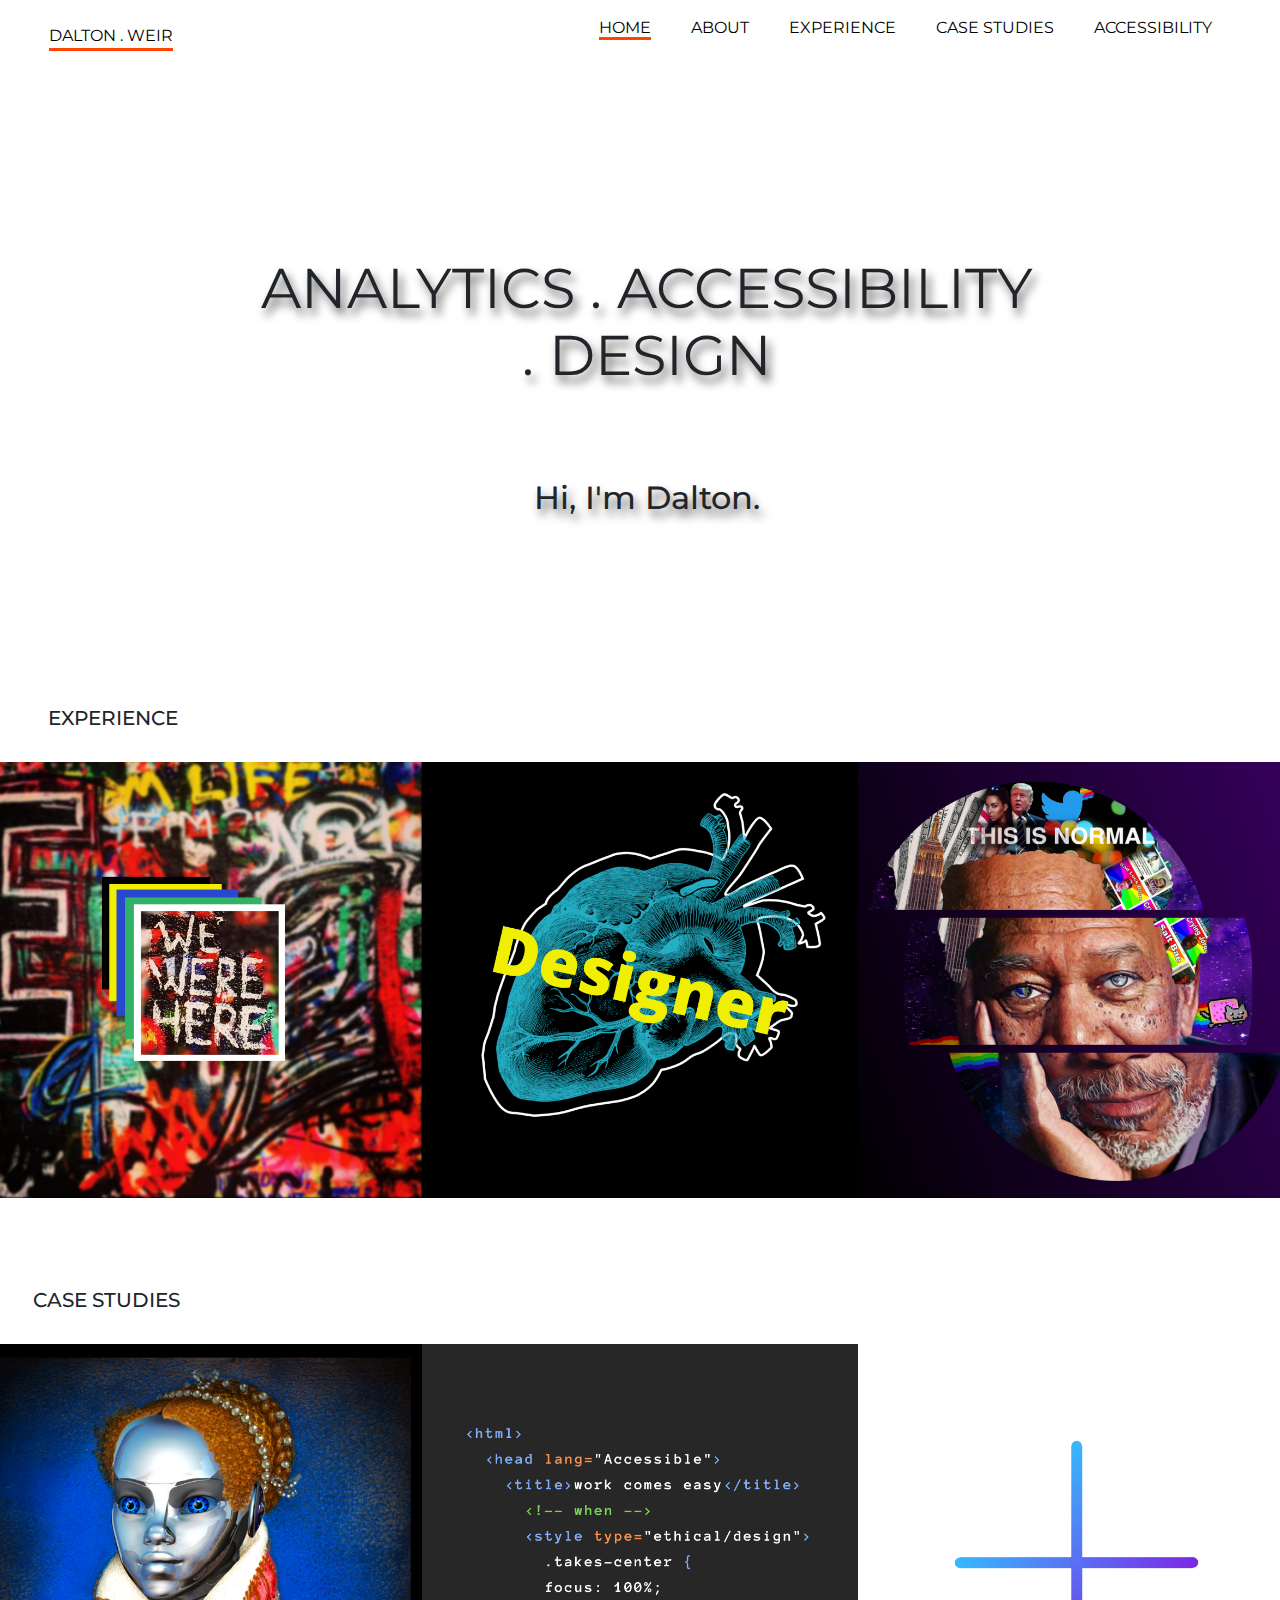
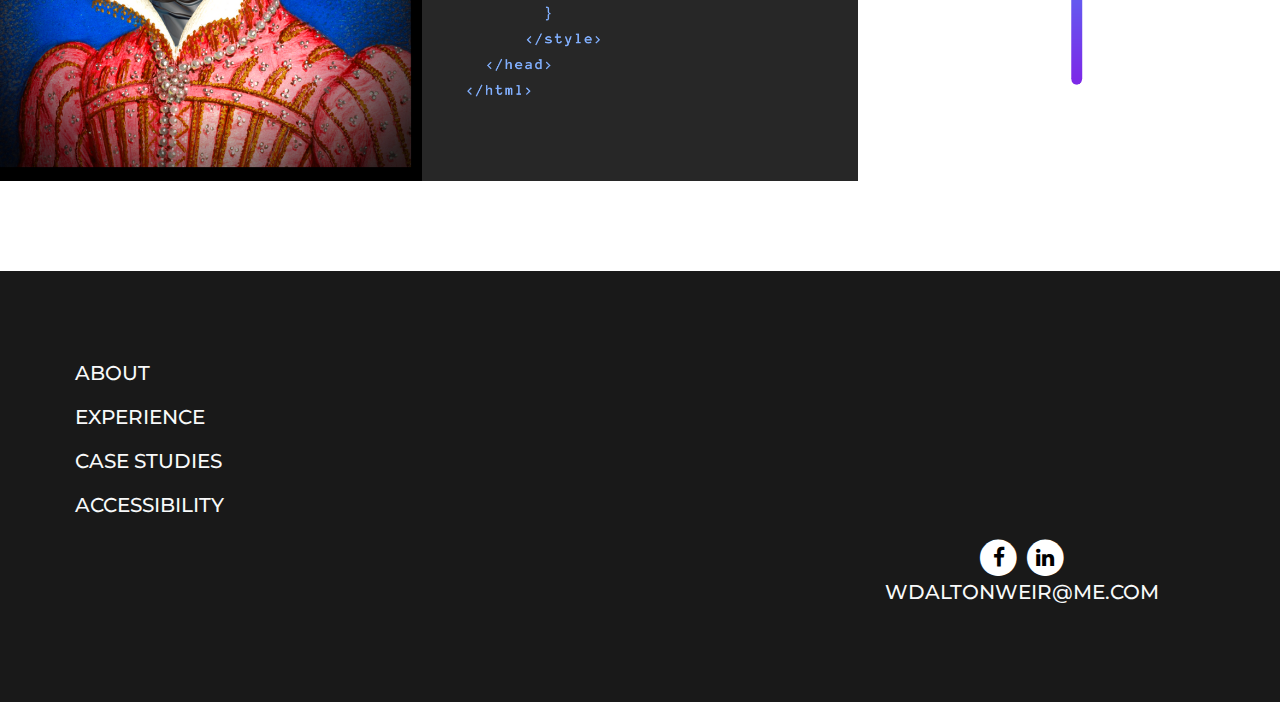
==== index.html @ e36e3f41 "changes" ====
<!DOCTYPE html>
<html lang="eng">
  <head>
    <meta charset="utf-8" />
    <meta
      name="viewport"
      content="width=device-width, initial-scale=1, shrink-to-fit=no"
    />

    <link
      rel="stylesheet"
      href="https://stackpath.bootstrapcdn.com/bootstrap/4.3.1/css/bootstrap.min.css"
      integrity="sha384-ggOyR0iXCbMQv3Xipma34MD+dH/1fQ784/j6cY/iJTQUOhcWr7x9JvoRxT2MZw1T"
      crossorigin="anonymous"
    />
    <link rel="stylesheet" href="https://cdnjs.cloudflare.com/ajax/libs/font-awesome/4.7.0/css/font-awesome.min.css">
    <link href="https://fonts.googleapis.com/css?family=Montserrat:400,500,700,900|Ubuntu:400,500,700" rel="stylesheet">

    <link rel="stylesheet" href="app.css" />
    <title>Dalton.Weir - Home</title>
  </head>
  <body>
    <div class="row px-5 py-3" id="navbar">
      <div class="col-4 navbar">
        <a href="/" class="navbar-link">
          DALTON . WEIR
        </a>
      </div>
      <div class="col-8">
        <ul class="navbar-list">
          <li class="navbar-list-item">
            <a href="/" class="orange-underline">HOME</a>
            <span class="sr-only">(current)</span>
          </li>
          <li class="navbar-list-item">
            <a href="/" >
              ABOUT
            </a>
          </li>
          <li class="navbar-list-item">
            <a href="/">
              EXPERIENCE
            </a>
          </li>
          <li class="navbar-list-item ">
            <a href="/">
              CASE STUDIES
            </a>
          </li>
          <li class="navbar-list-item">
            <a href="/">
              ACCESSIBILITY
            </a>
          </li>
        </ul>
      </div>
    </div>
    <div class="row align-items-center px-5">
      <!-- <div class="col md-2"></div> -->
      <div class="col md-8 offset-md-2 header">
        <h1 class="display-4 h1-shadow"><strong>ANALYTICS . ACCESSIBILITY . DESIGN</strong></h1>
        <h2 class="display-5 h1-shadow" style="margin-top: 10vh;">Hi, I'm Dalton.</h2>
      </div>
    </div>
    <div class="row px-5">
      <div class="col md-8" style="margin-top: 20vh">
        <h5>EXPERIENCE</h5>
      </br>
      </div>
    </div>
    <div class="row image">
      <div class="col-4 align-self-center image block-image">
        <div class="col-12 item-description text-align-center">
          <div class="text-light text-align-center">
            <h5>SOME PROJECT TITLE</h5>
            <p>Some content goes here...</p>
          </div>
        </div>
        <img src="public/img/we-were-here.png" alt="" class="img-fluid">
      </div>
      <div class="col-4 align-self-center image block-image">
        <div class="col-12 item-description text-align-center">
          <div class="text-light text-align-center">
            <h5>SOME PROJECT TITLE</h5>
            <p>Some content goes here...</p>
          </div>
        </div>
        <img src="public/img/designer.png" alt="" class="img-fluid">
      </div>
      <div class="col-4 align-self-center image block-image">
        <div class="col-12 item-description text-align-center">
          <div class="text-light text-align-center">
            <h5>SOME PROJECT TITLE</h5>
            <p>Some content goes here...</p>
          </div>
        </div>
        <img src="public/img/this-is-normal.png" alt="" class="img-fluid">
      </div>
    </div>
    <div class="row">
        <div class="col md-8 px-5" style="margin-top: 10vh">
          <h5>CASE STUDIES</h5>
        </br>
        </div>
    </div>
    <div class="row image ">
      <div class="col-4 align-self-center image block-image">
        <div class="col-12 item-description text-align-center">
          <div class="text-light text-align-center">
              <h5>SOME PROJECT TITLE</h5>
              <p>Some content goes here...</p>
            </div>
          </div>
          <img src="public/img/queen-of-bots.png" alt="" class="img-fluid">
        </div>
        <div class="col-4 align-self-center image block-image">
          <div class="col-12 item-description text-align-center">
            <div class="text-light text-align-center">
              <h5>SOME PROJECT TITLE</h5>
              <p>Some content goes here...</p>
            </div>
          </div>
          <img src="public/img/code.png" alt="" class="img-fluid">
        </div>
        <div class="col-4 align-self-center image block-image">
          <div class="col-12 item-description text-align-center">
            <div class="text-light text-align-center">
              <h5>SOME PROJECT TITLE</h5>
              <p>Some content goes here...</p>
            </div>
          </div>
          <img src="public/img/yourproject.png" alt="" class="img-fluid">
        </div>
      </div>
      <div class="row text-light footer align-items-center">
          <div class="col md-3 px-5" >
            <ul>
              <li><h5>ABOUT</h5></li>
              <li><h5>EXPERIENCE</h5></li>
              <li><h5>CASE STUDIES</h5></li>
              <li><h5>ACCESSIBILITY</h5></li>
           </ul>
        </div>
        <div class="col md-2 offset-md-7 px-5" >
          <div class="row">
            <div class="col md-12 text-center">
              <span class="fa-stack fa-lg">
                <a href="#" class="fa fa-circle fa-stack-2x"></a>
                <a href="#" class="fa fa-facebook fa-stack-1x " ></a>
              </span>
              <span class="fa-stack fa-lg">
                <a href="#" class="fa fa-circle fa-stack-2x"></a>
                <a href="#" class="fa fa-linkedin fa-stack-1x " ></a>
              </span>
              <!-- <a href="#" class="fa fa-circle fa-linkedin"></a> -->
            </div>
          </div>
          <div class="row ">
            <div class="col md-12 text-center"><h5>WDALTONWEIR@ME.COM</h5></div>
          </div>
        </div>
      </div>
  </body>
</html>
---- app.css ----
body {
  font-family: "Libre Baskerville", serif;
  font-family: "Montserrat", sans-serif;
}

p {
  font-family: "Libre Baskerville", serif;
  font-family: "Libre Baskerville", sans-serif;
  font-size: 1.3rem;
}
::selection {
  background: yellow; /* WebKit/Blink Browsers */
  color: black;
}
::-moz-selection {
  background: yellow; /* WebKit/Blink Browsers */
  color: black;
}

.logo {
  text-decoration: underline;
  text-decoration-color: #f59d4b;
}

.logo a {
  text-decoration: underline;
  text-decoration-color: #f59d4b;
}

.header {
  margin-top: 20vh;
  max-width: 67.8%;
  text-align: center;
  /* padding-top: 25%; */
}

.image {
  min-height: 33vh;
  padding-left: 0px;
  padding-right: 0px;
  /* background-repeat: no-repeat;
  background-size: 33.3333333vw 33.333333vw; */
}

.nav a {
  font-size: 1.1em !important;
}
.nav li {
  margin-right: 15px;
  margin-left: 15px;
  overflow: visible;
}

.dropdown-toggle {
  display: none;
}

.footer {
  margin-top: 10vh;
  padding-top: 10vh;
  padding-bottom: 10vh;
  background-color: rgb(25, 25, 25);
}

.footer ul {
  list-style-type: none;
  padding-left: 0px;
  margin-left: 3.5%;
}

.footer li {
  margin-bottom: 20px;
}

.item-description {
  display: flex;
  text-align: center;
  align-items: center;
  justify-content: center;
  opacity: 0;
  background-color: rgba(25, 25, 25, 0.9);
  position: absolute;
  height: 100%;
  width: 100%;
  -webkit-transition: opacity 0.5s ease-in-out;
  -moz-transition: opacity 0.5s ease-in-out;
  -o-transition: opacity 0.5s ease-in-out;
  transition: opacity 0.5s ease-in-out;
}

.block-image:hover .item-description {
  display: flex;
  align-items: center;
  opacity: 1;
}

.about-heading {
  font-size: 18rem;
  overflow: hidden;
  display: block;
  letter-spacing: 12rem;
  margin-right: -12rem;
  text-align: right;
  margin-top: 20vh;
}

.border-bottom {
  border-color: black !important;
}

.border-right {
  border-color: black !important;
  border-width: 1px !important;
}

.article-content {
  margin-top: 5vh;
}

.article-title {
  border-bottom: solid;
  background-color: transparent;
  border-color: black;
}

.h1-shadow {
  text-shadow: 4px 7px 10px #000000a4;
}

.h4-shadow {
  text-shadow: 1px 2px 3px #000000a4;
}

.h5-shadow {
  text-shadow: 1px 2px 3px #000000a4;
}

.title {
  white-space: nowrap;
  color: #000000 !important;
}

.content-image {
  border-radius: 50% 0 50% 0;
  margin: auto;
  display: block;
}

.content-gradient {
  background: rgb(0, 0, 0);
  background: linear-gradient(
    180deg,
    rgba(0, 0, 0, 1) 60%,
    rgba(40, 6, 61, 1) 100%
  );
}

.content-spacing {
  margin-top: 5vh;
  padding-top: 5vh;
  padding-bottom: 5vh;
}

.navbar-link {
  border-bottom: solid;
  border-color: orangered;
}

.navbar a {
  color: black;
}

.navbar a:link {
  color: black;
}

.navbar a:visited {
  color: black;
}

.navbar a:hover {
  color: rgb(80, 80, 80);
  text-decoration: none;
}

.navbar-link a {
  color: black;
}

.navbar-list-item a:link {
  color: black;
}

.navbar-list-item a:visited {
  color: black;
}

.navbar-list-item a:hover {
  color: rgb(80, 80, 80);
  border-bottom: solid;
  background-color: transparent;
  border-color: orangered;
  text-decoration: none;
}

a:focus-visible {
  background-color: yellow;
  color: black;
}

a:focus {
  outline: none;
  background-color: yellow;
  color: black; 
}

/* .navbar-list-item a:focus-visible {
  outline: 3px solid blue; /* That'll show 'em */

.navbar-list-item {
  border: none;
  padding: 0 1.25rem;
}
/* .navbar-list-item.active {
  border-bottom: solid;
  background-color: transparent;
  border-color: orangered;
} */

.orange-underline {
  border-bottom: solid;
  background-color: transparent;
  border-color: orangered;
}

.navbar-list {
  display: block;
  list-style-type: none;
  margin: 0;
  padding: 0;
  overflow: hidden;
  float: right;
}

.navbar-list li {
  float: left;
}

.fa {
  text-align: center;
  text-decoration: none;
}

/* Add a hover effect if you want */
.fa:hover {
  opacity: 0.9;
  color: rgb(25, 25, 25);
  text-decoration: none;
}

/* Facebook */
.fa-facebook {
  /* background: white; */
  background-color: transparent;
  color: black;
}

.fa-linkedin {
  background-color: transparent;
  color: black;
}

.fa-circle {
  color: white;
}

.nav-dropdown {
  background-color: #4caf50;
  color: white;
  padding: 16px;
  font-size: 16px;
  border: none;
}

.dropdown {
  position: relative;
  display: inline-block;
}

.dropdown-content {
  display: none;
  position: absolute;
  background-color: #f1f1f1;
  min-width: 160px;
  box-shadow: 0px 8px 16px 0px rgba(0, 0, 0, 0.2);
  z-index: 1;
}

.dropdown-content a {
  color: black;
  padding: 12px 16px;
  text-decoration: none;
  display: block;
}

.dropdown-content a:hover {
  background-color: #ddd;
}

.dropdown:hover .dropdown-content {
  display: block;
}

.dropdown:hover .dropbtn {
  background-color: #3e8e41;
}
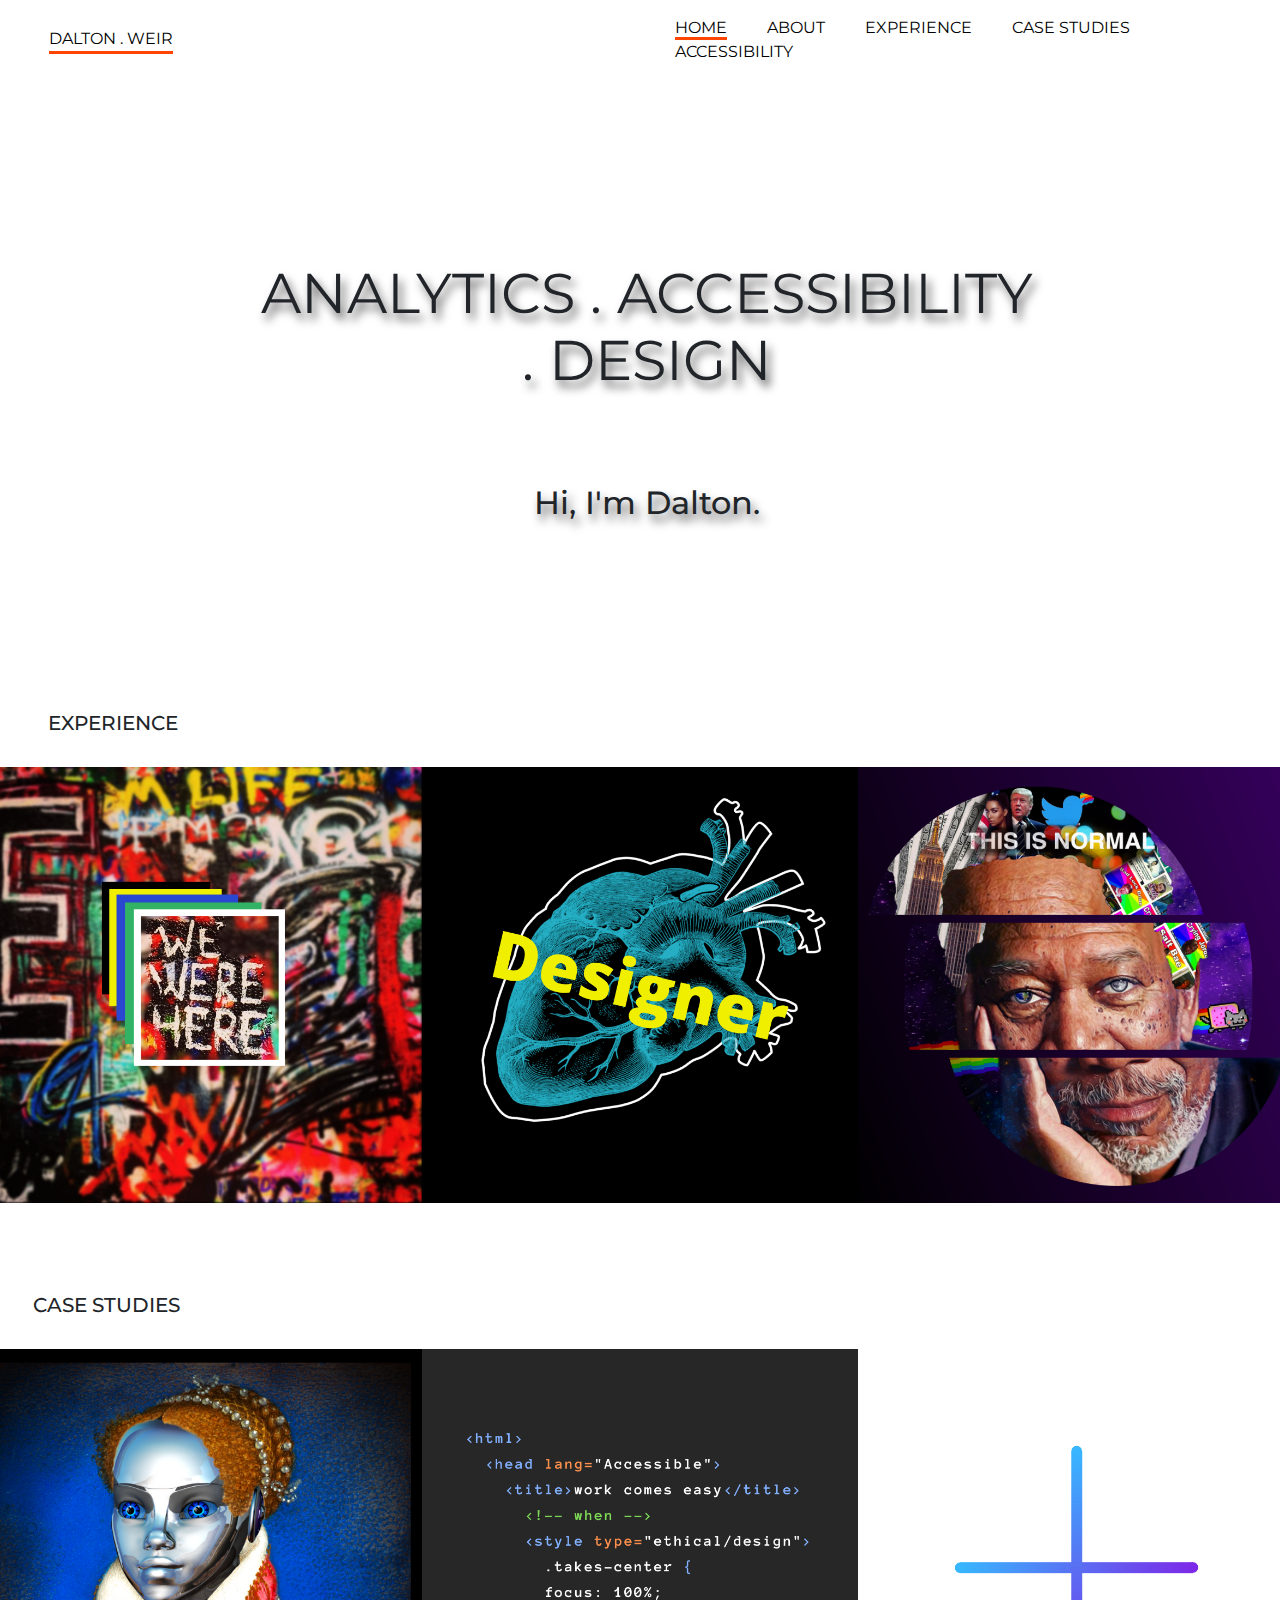
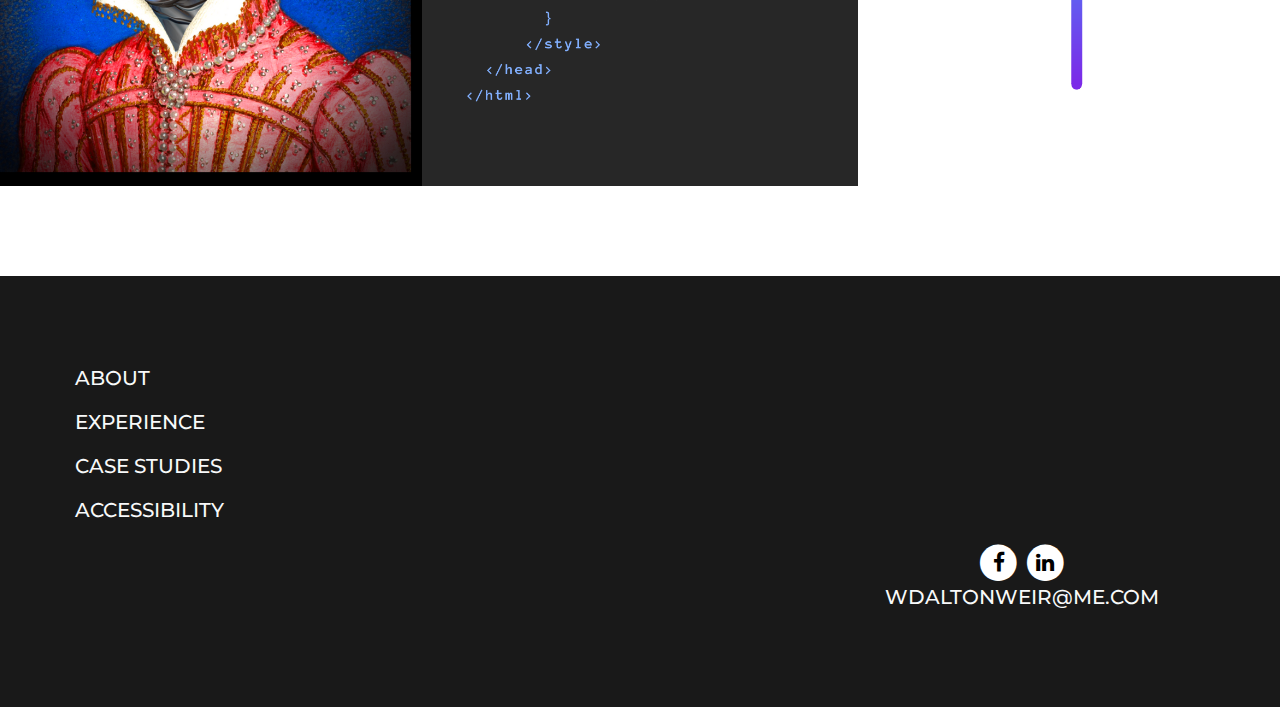
==== commit 97bdcd7b: "links" ====
--- a/index.html
+++ b/index.html
@@ -26,26 +26,54 @@
           DALTON . WEIR
         </a>
       </div>
-      <div class="col-8">
+      <div class="col-6 offset-2">
         <ul class="navbar-list">
           <li class="navbar-list-item">
-            <a href="/" class="orange-underline">HOME</a>
-            <span class="sr-only">(current)</span>
+            <a class="orange-underline" href="index.html">HOME</a>
           </li>
           <li class="navbar-list-item">
-            <a href="/" >
+            <a href="about.html">
               ABOUT
             </a>
           </li>
-          <li class="navbar-list-item">
+          <li class="navbar-list-item dropdown-nav-item">
             <a href="/">
               EXPERIENCE
             </a>
-          </li>
-          <li class="navbar-list-item ">
-            <a href="/">
-              CASE STUDIES
-            </a>
+            <div class="dropdown-nav-menu ">
+              <ul class="list-group">
+                <a class="list-group-item list-group-item-action" href="/">
+                  WE WERE HERE
+                </a>
+                <a class="list-group-item list-group-item-action">
+                  DESIGNER
+                </a>
+                <a
+                  class="list-group-item list-group-item-action"
+                  href="content-this-is-normal.html"
+                >
+                  THIS IS NORMAL
+                </a>
+              </ul>
+            </div>
+          </li>
+          <li class="navbar-list-item dropdown-nav-item">
+            <!-- <div class="dropdown-nav-item"> -->
+            <a href="">CASE STUDIES</a>
+            <div class="dropdown-nav-menu">
+              <ul class="list-group">
+                <a class="list-group-item list-group-item-action">
+                  MARY QUEEN OF BOTS
+                </a>
+                <a class="list-group-item list-group-item-action">
+                  ACESSIBILITY
+                </a>
+                <a class="list-group-item list-group-item-action">
+                  YOUR PROJECT HERE
+                </a>
+              </ul>
+            </div>
+            <!-- </div> -->
           </li>
           <li class="navbar-list-item">
             <a href="/">
@@ -72,29 +100,34 @@
       <div class="col-4 align-self-center image block-image">
         <div class="col-12 item-description text-align-center">
           <div class="text-light text-align-center">
-            <h5>SOME PROJECT TITLE</h5>
+            <h5>WE WERE HERE</h5>
             <p>Some content goes here...</p>
           </div>
         </div>
         <img src="public/img/we-were-here.png" alt="" class="img-fluid">
-      </div>
-      <div class="col-4 align-self-center image block-image">
-        <div class="col-12 item-description text-align-center">
-          <div class="text-light text-align-center">
-            <h5>SOME PROJECT TITLE</h5>
+        <a href="" class="clickable"></a>
+
+      </div>
+      <div class="col-4 align-self-center image block-image">
+        <div class="col-12 item-description text-align-center">
+          <div class="text-light text-align-center">
+            <h5>DESIGNER</h5>
             <p>Some content goes here...</p>
           </div>
         </div>
         <img src="public/img/designer.png" alt="" class="img-fluid">
-      </div>
-      <div class="col-4 align-self-center image block-image">
-        <div class="col-12 item-description text-align-center">
-          <div class="text-light text-align-center">
-            <h5>SOME PROJECT TITLE</h5>
+        <a href="" class="clickable"></a>
+
+      </div>
+      <div class="col-4 align-self-center image block-image">
+        <div class="col-12 item-description text-align-center">
+          <div class="text-light text-align-center">
+            <h5>THIS IS NORMAL</h5>
             <p>Some content goes here...</p>
           </div>
         </div>
         <img src="public/img/this-is-normal.png" alt="" class="img-fluid">
+        <a href="" class="clickable"></a>
       </div>
     </div>
     <div class="row">
@@ -107,29 +140,32 @@
       <div class="col-4 align-self-center image block-image">
         <div class="col-12 item-description text-align-center">
           <div class="text-light text-align-center">
-              <h5>SOME PROJECT TITLE</h5>
+              <h5>MARY QUEEN OF BOTS</h5>
               <p>Some content goes here...</p>
             </div>
           </div>
           <img src="public/img/queen-of-bots.png" alt="" class="img-fluid">
+          <a href="" class="clickable"></a>
         </div>
         <div class="col-4 align-self-center image block-image">
           <div class="col-12 item-description text-align-center">
             <div class="text-light text-align-center">
-              <h5>SOME PROJECT TITLE</h5>
+              <h5>CODE</h5>
               <p>Some content goes here...</p>
             </div>
           </div>
           <img src="public/img/code.png" alt="" class="img-fluid">
+          <a href="" class="clickable"></a>
         </div>
         <div class="col-4 align-self-center image block-image">
           <div class="col-12 item-description text-align-center">
             <div class="text-light text-align-center">
-              <h5>SOME PROJECT TITLE</h5>
+              <h5>YOUR PROJECT</h5>
               <p>Some content goes here...</p>
             </div>
           </div>
           <img src="public/img/yourproject.png" alt="" class="img-fluid">
+          <a href="" class="clickable"></a>
         </div>
       </div>
       <div class="row text-light footer align-items-center">
--- a/app.css
+++ b/app.css
@@ -51,10 +51,6 @@
   overflow: visible;
 }
 
-.dropdown-toggle {
-  display: none;
-}
-
 .footer {
   margin-top: 10vh;
   padding-top: 10vh;
@@ -78,7 +74,7 @@
   align-items: center;
   justify-content: center;
   opacity: 0;
-  background-color: rgba(25, 25, 25, 0.9);
+  background-color: rgba(255, 68, 0, 0.801);
   position: absolute;
   height: 100%;
   width: 100%;
@@ -203,17 +199,6 @@
   text-decoration: none;
 }
 
-a:focus-visible {
-  background-color: yellow;
-  color: black;
-}
-
-a:focus {
-  outline: none;
-  background-color: yellow;
-  color: black; 
-}
-
 /* .navbar-list-item a:focus-visible {
   outline: 3px solid blue; /* That'll show 'em */
 
@@ -251,7 +236,6 @@
   text-decoration: none;
 }
 
-/* Add a hover effect if you want */
 .fa:hover {
   opacity: 0.9;
   color: rgb(25, 25, 25);
@@ -274,43 +258,87 @@
   color: white;
 }
 
-.nav-dropdown {
-  background-color: #4caf50;
-  color: white;
-  padding: 16px;
-  font-size: 16px;
-  border: none;
-}
-
-.dropdown {
+a {
+  text-decoration: none;
+}
+
+nav {
+  font-family: monospace;
+}
+
+.dropdown-nav-item {
   position: relative;
-  display: inline-block;
-}
-
-.dropdown-content {
+  /* display: inline-block; */
+  cursor: pointer;
+}
+
+.dropdown-nav-menu {
   display: none;
-  position: absolute;
-  background-color: #f1f1f1;
-  min-width: 160px;
+  position: fixed;
+  background-color: #f9f9f9;
+  min-width: 150px;
   box-shadow: 0px 8px 16px 0px rgba(0, 0, 0, 0.2);
   z-index: 1;
 }
 
-.dropdown-content a {
-  color: black;
-  padding: 12px 16px;
-  text-decoration: none;
-  display: block;
-}
-
-.dropdown-content a:hover {
-  background-color: #ddd;
-}
-
-.dropdown:hover .dropdown-content {
-  display: block;
-}
-
-.dropdown:hover .dropbtn {
-  background-color: #3e8e41;
-}
+.dropdown-nav-menu-item {
+  background-color: blue;
+  color: white;
+}
+
+.dropdown-nav-list {
+  list-style: none;
+  display: block;
+}
+
+.dropdown-nav-list-item {
+  display: inline-block;
+}
+
+.dropdown-nav-item:hover .dropdown-nav-menu {
+  display: block;
+}
+
+.list-group-item:hover {
+  border: none;
+}
+
+.dropdown-active {
+  border: none;
+  border-bottom: solid;
+  background-color: transparent;
+  border-color: orangered;
+}
+
+.clickable {
+  position: absolute;
+  width: 100%;
+  height: 100%;
+  top: 0;
+  left: 0;
+
+  z-index: 1;
+}
+
+/* accessibility */
+
+a:focus-visible {
+  background-color: yellow;
+  color: black;
+}
+
+a:focus {
+  outline: none;
+  background-color: yellow;
+  color: black;
+}
+
+.clickable:focus-visible {
+  outline: 1px solid yellow;
+  background-color: transparent;
+}
+
+.clickable:focus {
+  outline: 5px solid yellow;
+  background-color: transparent;
+}
